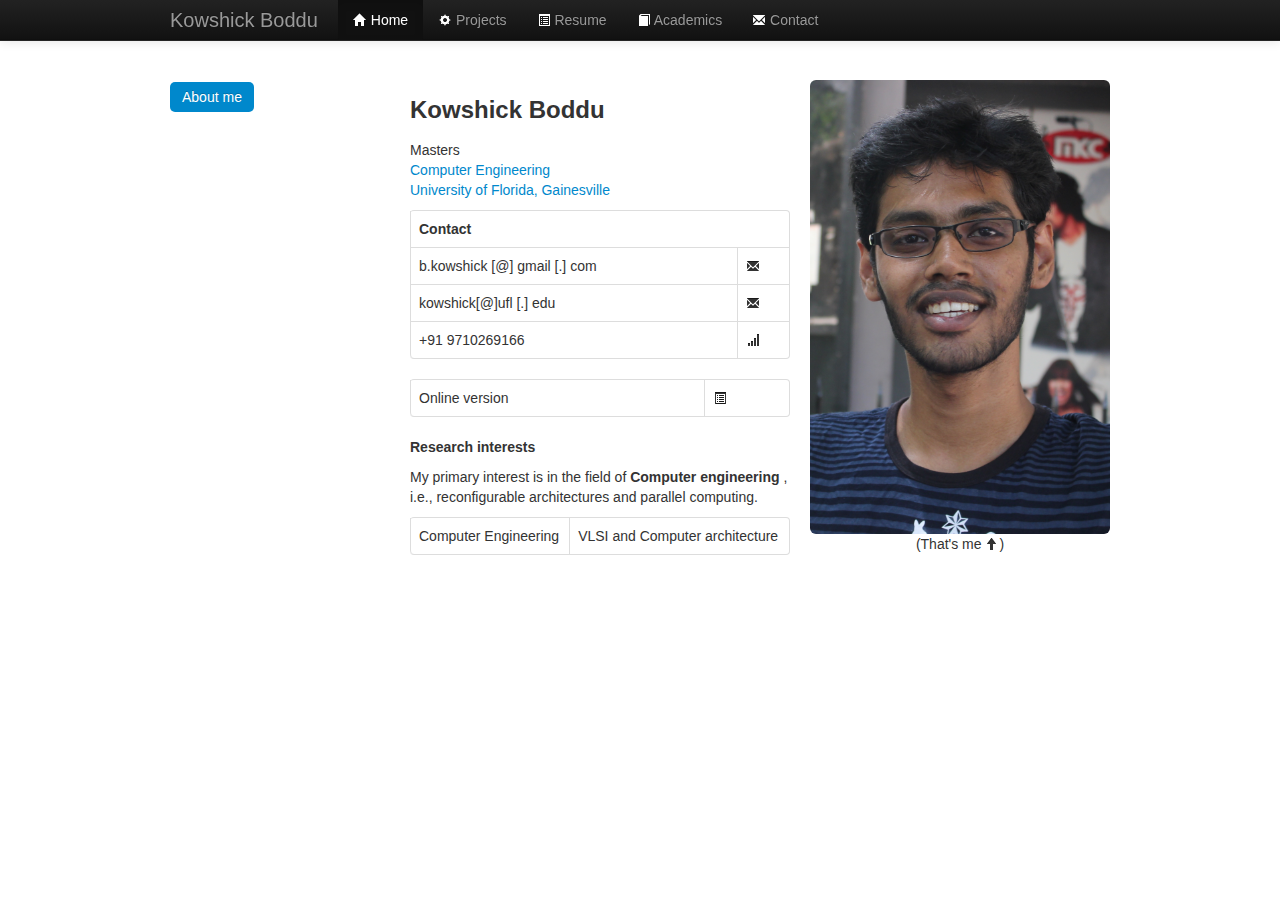
==== index.html @ 82d70430 "Merge branch 'master' of https://github.com/kowshick/kowshick.github.io" ====
<!DOCTYPE html>
<html lang="en">
  <head>
    <title>Kowshick Boddu</title>
    <!-- Bootstrap -->
    <link href="bootstrap/css/bootstrap.min.css" rel="stylesheet">
    <link href="bootstrap/css/other.css" rel="stylesheet">
    <!-- Enable fluid response -->
    <!-- <meta name="viewport" content="width=device-width, initial-scale=1.0"> -->
    <!-- <link href="assets/css/bootstrap-responsive.css" rel="stylesheet"> -->

    <script src="bootstrap/js/jquery-latest.js"></script>
    <script src="bootstrap/js/bootstrap.min.js"></script>
    <script type="text/javascript">
      var _gaq = _gaq || [];
      _gaq.push(['_setAccount', 'UA-10620514-6']);
      _gaq.push(['_trackPageview']);

      (function() {
        var ga = document.createElement('script'); ga.type = 'text/javascript'; ga.async = true;
        ga.src = ('https:' == document.location.protocol ? 'https://ssl' : 'http://www') + '.google-analytics.com/ga.js';
        var s = document.getElementsByTagName('script')[0]; s.parentNode.insertBefore(ga, s);
      })();
    </script>
  </head>
  <body data-spy="scroll" data-target=".sideNav" background="http://kowshick.github.io/bootstrap/img/me.jpg">
    <div class="navbar navbar-fixed-top navbar-inverse">
      <div class="navbar-inner">
        <div class="container">
          <a class="brand" href="index.html">Kowshick Boddu</a>
          <ul class="nav" id="mainTabs">
            <li class="active"><a href="#home"><i class="icon-home icon-white"></i> Home</a></li>
            <li><a href="projects.html"><i class="icon-cog icon-white"></i> Projects</a></li>
            <li><a href="resume.html"><i class="icon-list-alt icon-white"></i> Resume</a></li>
            <li><a href="courses.html"><i class="icon-book icon-white"></i> Academics</a></li>
            <li><a href="contact.html"><i class="icon-envelope icon-white"></i> Contact</a></li>
           
            <!-- <li><a href="#">Link</a></li> -->
          </ul>
        </div>
      </div>
    </div>
    <!-- Home content -->
    <div id="home" class="container">
      <div class="row">
        <div class="span3 sideNav">
          <!--Sidebar content-->
          <ul id="homeSideNav" class="nav nav-pills nav-list nav-stacked affix">
            <li class="active">
                <a href="#aboutme">About me</a>
            </li>
            <!-- <li><a href="#">...</a></li> -->
            <!-- <li><a href="#">...</a></li> -->
          </ul>
        </div>
        <div class="span9">
          <!--Body content-->
          <div id="aboutme" class="row">
            <div class="span5">
              <h3>Kowshick Boddu</h3>
              <p>
                Masters<br>
                <a href="http://www.ece.ufl.edu/computerengineering" target="_blank">Computer Engineering</a><br>
                <a href="http://www.ece.ufl.edu/" target="_blank">University of Florida, Gainesville</a><br>
              </p>  
              <div>
                <!-- <h5>Contact</h5> -->
                <table class="table table-bordered table-hover">
                  <tr>
                    <th>Contact</th>
                  </tr>
                  <tr>
                    <td>b.kowshick [@] gmail [.] com</td> <td><a href="mailto:b.kowshick@gmail.com" target="_blank"><i class="icon-envelope"></i></a></td>
                  </tr>
                  <tr>
                    <td>kowshick[@]ufl [.] edu </td> <td><a href="mailto:kowshick@ufl.edu" target="_blank"><i class="icon-envelope"></i></a></td>
                  </tr>
                  <tr>
                    <td>+91 9710269166</td> <td><i class="icon-signal"></i></td>
                  </tr>
                </table>
              </div>
              <div>
                <!-- <h5>Resume</h5> -->
                <table class="table table-bordered table-hover">
                 
                  <tr>
                    <td>Online version</td> <td><a href="resume.html"><i class="icon-list-alt"></i></a></td>
                  </tr>
                  <!-- <tr>
                    <td>Downloadable version</td> <td><a href="SiddharthSwaminathan-Resume.pdf"><i class="icon-file"></i></a></td>
                  </tr> -->
                </table>
              </div>
              <h5>Research interests</h5>
              <p>My primary interest is in the field of <strong>Computer engineering </strong>, i.e., reconfigurable architectures and parallel computing.</p>
                <table class="table table-bordered table-hover">
                  <tr>
                    <td>Computer Engineering</td> <td>VLSI and Computer architecture</td>
                  </tr>
                 
                </table>
            </div>
            <div class="span4">
              <img src="bootstrap/img/me.jpg" class="img-rounded" /><br>
              <p style="text-align:center">(That's me <i class="icon-arrow-up"></i>)</p>
            </div>
          </div>
        </div>
      </div>
    </div>
    <script>
  (function(i,s,o,g,r,a,m){i['GoogleAnalyticsObject']=r;i[r]=i[r]||function(){
  (i[r].q=i[r].q||[]).push(arguments)},i[r].l=1*new Date();a=s.createElement(o),
  m=s.getElementsByTagName(o)[0];a.async=1;a.src=g;m.parentNode.insertBefore(a,m)
  })(window,document,'script','//www.google-analytics.com/analytics.js','ga');

  ga('create', 'UA-43264580-1', 'kowshick.in');
  ga('send', 'pageview');

</script>
  </body>
</html>
---- bootstrap/css/other.css ----
body {
	position: relative;
	padding-top: 80px;
	background: url('/ bootstrap / img / me.jpg');
     background-size: 1440px 800px;
     background-repeat:no-repeat;
    display: compact;
}

/* Sections
-------------------------------------------------- */

/* padding for in-page bookmarks and fixed navbar */
section {
  padding-top: 40px;
}
section > .page-header,
section > .lead {
  color: #5a5a5a;
}
section > ul li {
  margin-bottom: 5px;
}

/* Separators (hr) */
.separator {
  margin: 20px 0 19px;
}

/* Faded out hr */
hr.soften {
  height: 1px;
  margin: 70px 0;
  background-image: -webkit-linear-gradient(left, rgba(0,0,0,0), rgba(0,0,0,.1), rgba(0,0,0,0));
  background-image:    -moz-linear-gradient(left, rgba(0,0,0,0), rgba(0,0,0,.1), rgba(0,0,0,0));
  background-image:     -ms-linear-gradient(left, rgba(0,0,0,0), rgba(0,0,0,.1), rgba(0,0,0,0));
  background-image:      -o-linear-gradient(left, rgba(0,0,0,0), rgba(0,0,0,.1), rgba(0,0,0,0));
  border: 0;
}


/*#resume{
	padding-top: 80px;
}*/

.leftcolumn{
	/*padding-top:40px;*/
}
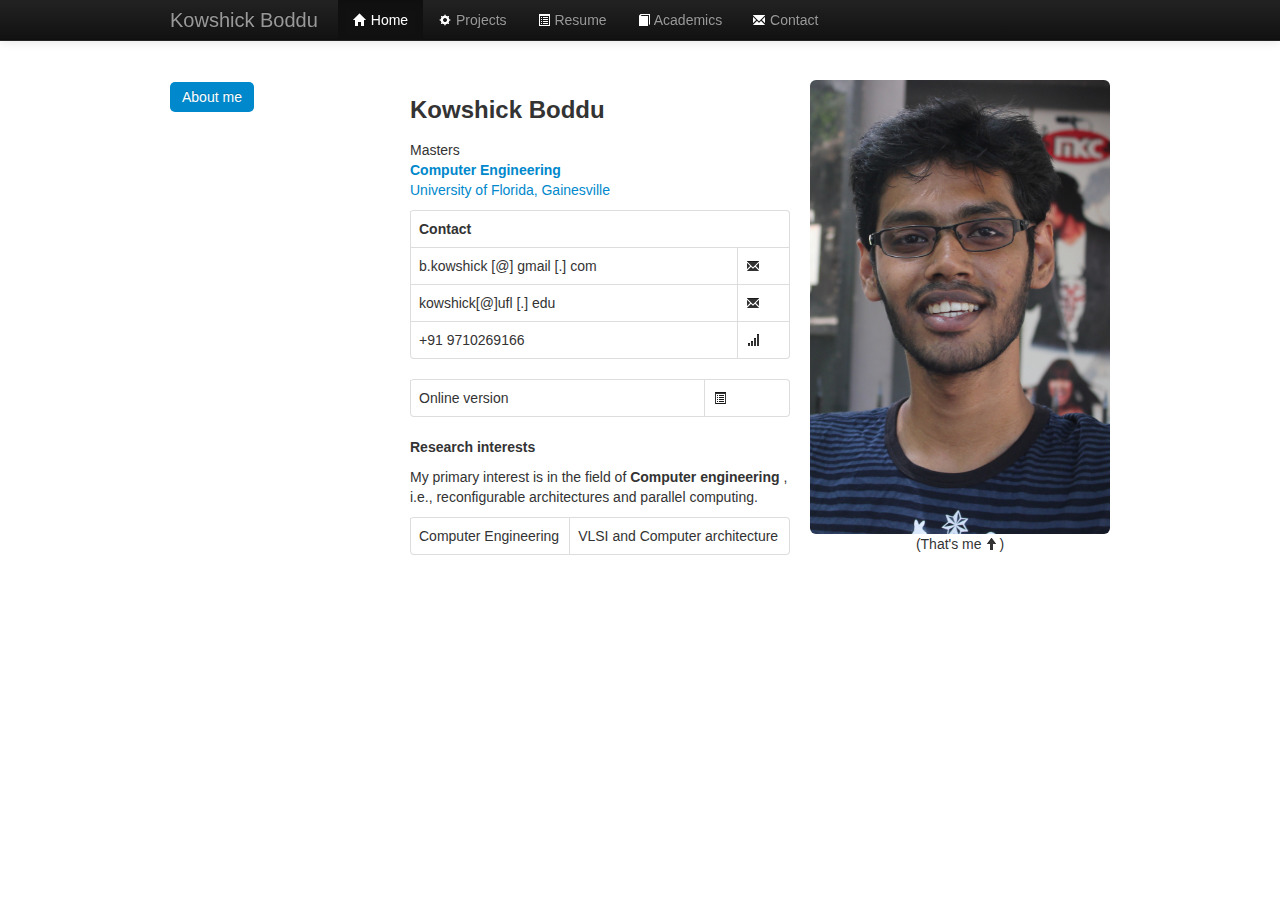
==== commit 472d6ce4: "Update index.html" ====
--- a/index.html
+++ b/index.html
@@ -23,7 +23,7 @@
       })();
     </script>
   </head>
-  <body data-spy="scroll" data-target=".sideNav" background="http://kowshick.github.io/bootstrap/img/me.jpg">
+  <body data-spy="scroll" data-target=".sideNav" background="/bg.jpg">
     <div class="navbar navbar-fixed-top navbar-inverse">
       <div class="navbar-inner">
         <div class="container">
@@ -60,7 +60,7 @@
               <h3>Kowshick Boddu</h3>
               <p>
                 Masters<br>
-                <a href="http://www.ece.ufl.edu/computerengineering" target="_blank">Computer Engineering</a><br>
+                <a href="http://www.ece.ufl.edu/computerengineering" target="_blank"><b>Computer Engineering</b></a><br>
                 <a href="http://www.ece.ufl.edu/" target="_blank">University of Florida, Gainesville</a><br>
               </p>  
               <div>
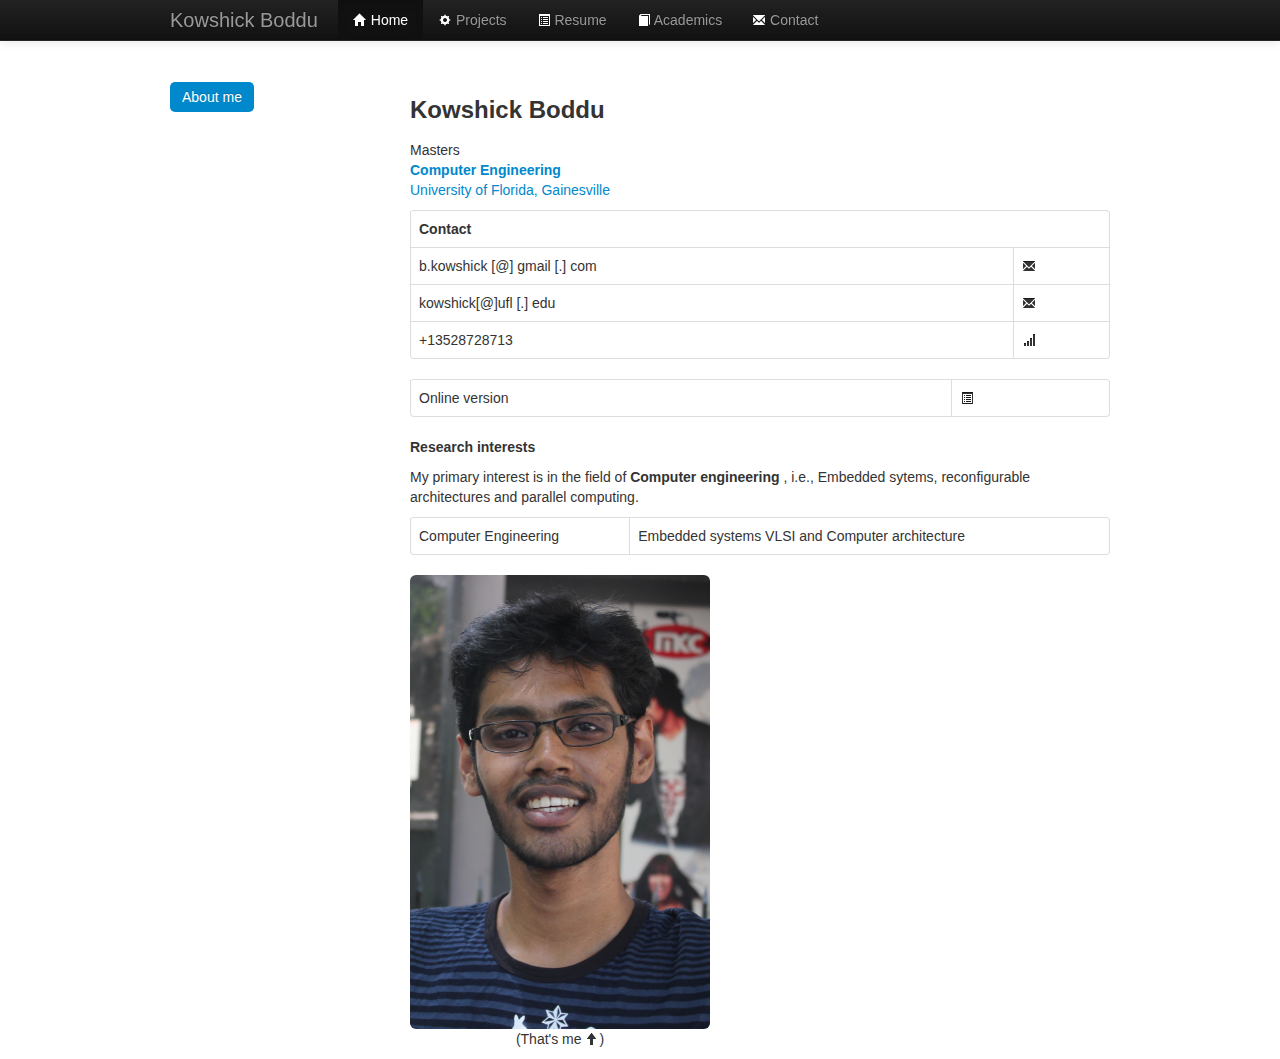
==== commit f0df65ed: "Update index.html" ====
--- a/index.html
+++ b/index.html
@@ -23,7 +23,7 @@
       })();
     </script>
   </head>
-  <body data-spy="scroll" data-target=".sideNav" background="/bg.jpg">
+  <body data-spy="scroll" data-target=".sideNav">
     <div class="navbar navbar-fixed-top navbar-inverse">
       <div class="navbar-inner">
         <div class="container">
@@ -56,11 +56,11 @@
         <div class="span9">
           <!--Body content-->
           <div id="aboutme" class="row">
-            <div class="span5">
+            <div class="span5o">
               <h3>Kowshick Boddu</h3>
               <p>
                 Masters<br>
-                <a href="http://www.ece.ufl.edu/computerengineering" target="_blank"><b>Computer Engineering</b></a><br>
+                <a href="http://www.ece.ufl.edu/computerengineering" target="_blank"><font colot= "red"><b>Computer Engineering</b></font></a><br>
                 <a href="http://www.ece.ufl.edu/" target="_blank">University of Florida, Gainesville</a><br>
               </p>  
               <div>
@@ -76,7 +76,7 @@
                     <td>kowshick[@]ufl [.] edu </td> <td><a href="mailto:kowshick@ufl.edu" target="_blank"><i class="icon-envelope"></i></a></td>
                   </tr>
                   <tr>
-                    <td>+91 9710269166</td> <td><i class="icon-signal"></i></td>
+                    <td>+13528728713</td> <td><i class="icon-signal"></i></td>
                   </tr>
                 </table>
               </div>
@@ -93,10 +93,10 @@
                 </table>
               </div>
               <h5>Research interests</h5>
-              <p>My primary interest is in the field of <strong>Computer engineering </strong>, i.e., reconfigurable architectures and parallel computing.</p>
+              <p>My primary interest is in the field of <strong>Computer engineering </strong>, i.e., Embedded sytems, reconfigurable architectures and parallel computing.</p>
                 <table class="table table-bordered table-hover">
                   <tr>
-                    <td>Computer Engineering</td> <td>VLSI and Computer architecture</td>
+                    <td>Computer Engineering</td> <td>Embedded systems VLSI and Computer architecture</td>
                   </tr>
                  
                 </table>
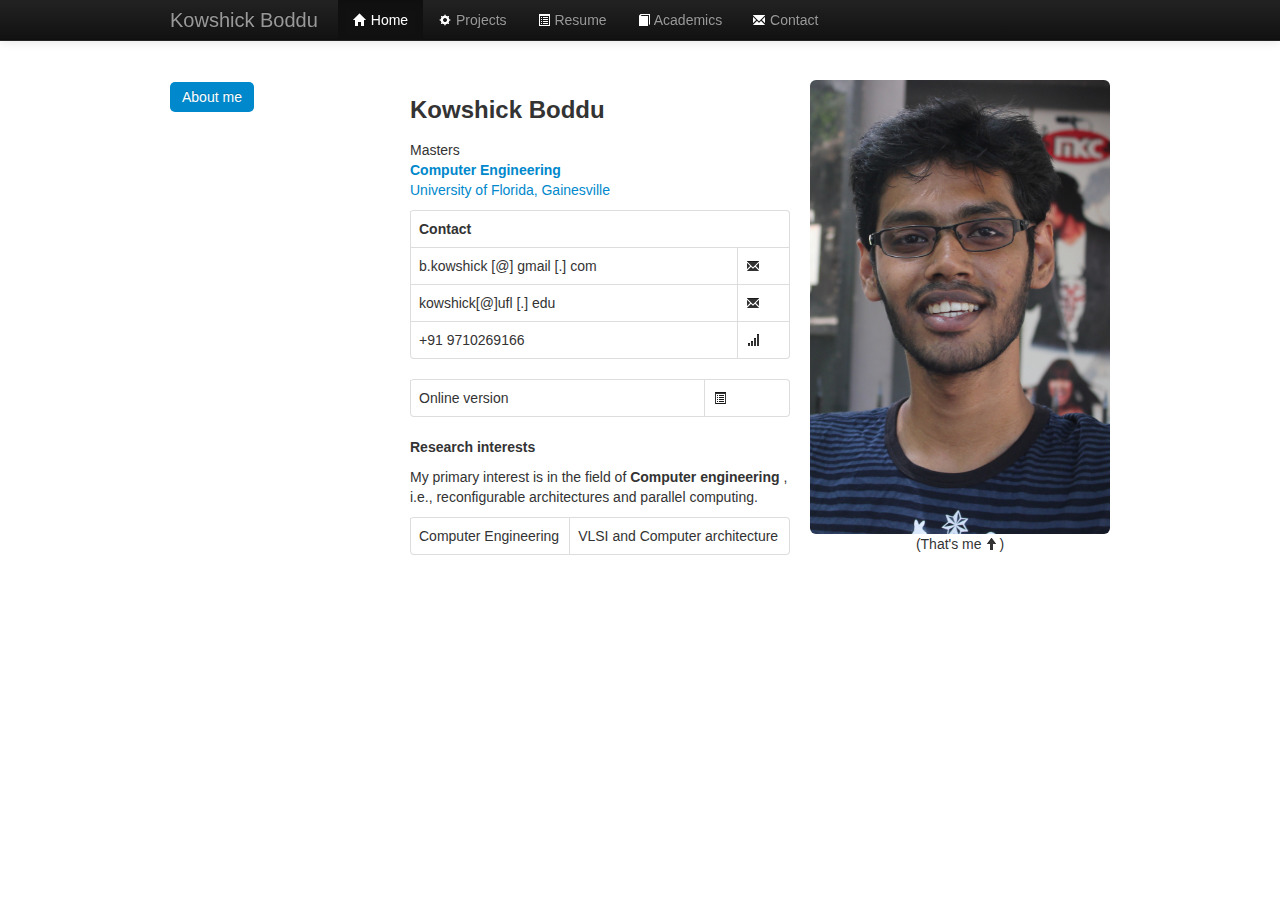
==== commit 5fca0fcc: "Update index.html" ====
--- a/index.html
+++ b/index.html
@@ -56,7 +56,7 @@
         <div class="span9">
           <!--Body content-->
           <div id="aboutme" class="row">
-            <div class="span5o">
+            <div class="span5">
               <h3>Kowshick Boddu</h3>
               <p>
                 Masters<br>
@@ -76,7 +76,7 @@
                     <td>kowshick[@]ufl [.] edu </td> <td><a href="mailto:kowshick@ufl.edu" target="_blank"><i class="icon-envelope"></i></a></td>
                   </tr>
                   <tr>
-                    <td>+13528728713</td> <td><i class="icon-signal"></i></td>
+                    <td>+91 9710269166</td> <td><i class="icon-signal"></i></td>
                   </tr>
                 </table>
               </div>
@@ -93,10 +93,10 @@
                 </table>
               </div>
               <h5>Research interests</h5>
-              <p>My primary interest is in the field of <strong>Computer engineering </strong>, i.e., Embedded sytems, reconfigurable architectures and parallel computing.</p>
+              <p>My primary interest is in the field of <strong>Computer engineering </strong>, i.e., reconfigurable architectures and parallel computing.</p>
                 <table class="table table-bordered table-hover">
                   <tr>
-                    <td>Computer Engineering</td> <td>Embedded systems VLSI and Computer architecture</td>
+                    <td>Computer Engineering</td> <td>VLSI and Computer architecture</td>
                   </tr>
                  
                 </table>
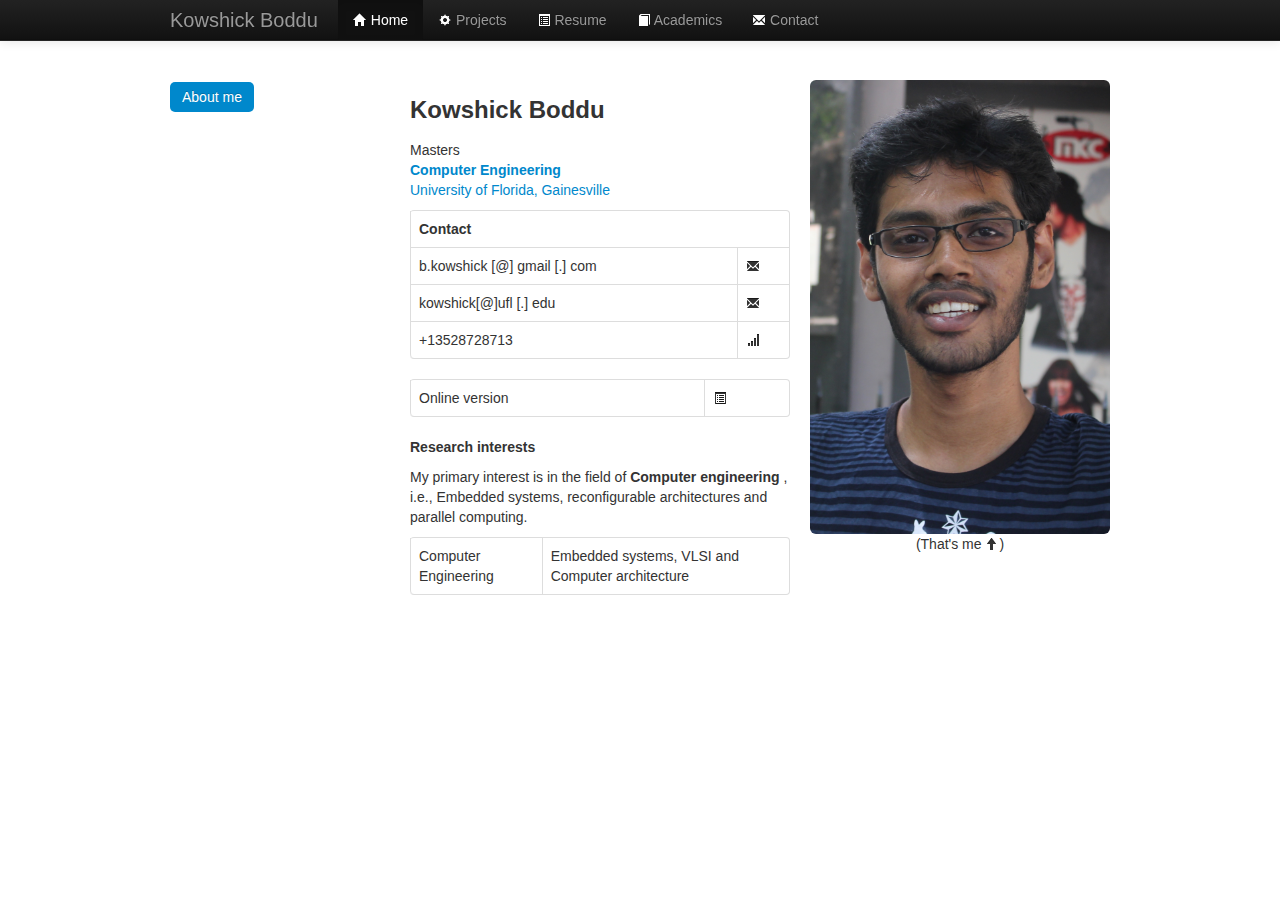
==== commit 0f4399d3: "Update index.html" ====
--- a/index.html
+++ b/index.html
@@ -76,7 +76,7 @@
                     <td>kowshick[@]ufl [.] edu </td> <td><a href="mailto:kowshick@ufl.edu" target="_blank"><i class="icon-envelope"></i></a></td>
                   </tr>
                   <tr>
-                    <td>+91 9710269166</td> <td><i class="icon-signal"></i></td>
+                    <td>+13528728713</td> <td><i class="icon-signal"></i></td>
                   </tr>
                 </table>
               </div>
@@ -93,10 +93,10 @@
                 </table>
               </div>
               <h5>Research interests</h5>
-              <p>My primary interest is in the field of <strong>Computer engineering </strong>, i.e., reconfigurable architectures and parallel computing.</p>
+              <p>My primary interest is in the field of <strong>Computer engineering </strong>, i.e., Embedded systems, reconfigurable architectures and parallel computing.</p>
                 <table class="table table-bordered table-hover">
                   <tr>
-                    <td>Computer Engineering</td> <td>VLSI and Computer architecture</td>
+                    <td>Computer Engineering</td> <td>Embedded systems, VLSI and Computer architecture</td>
                   </tr>
                  
                 </table>
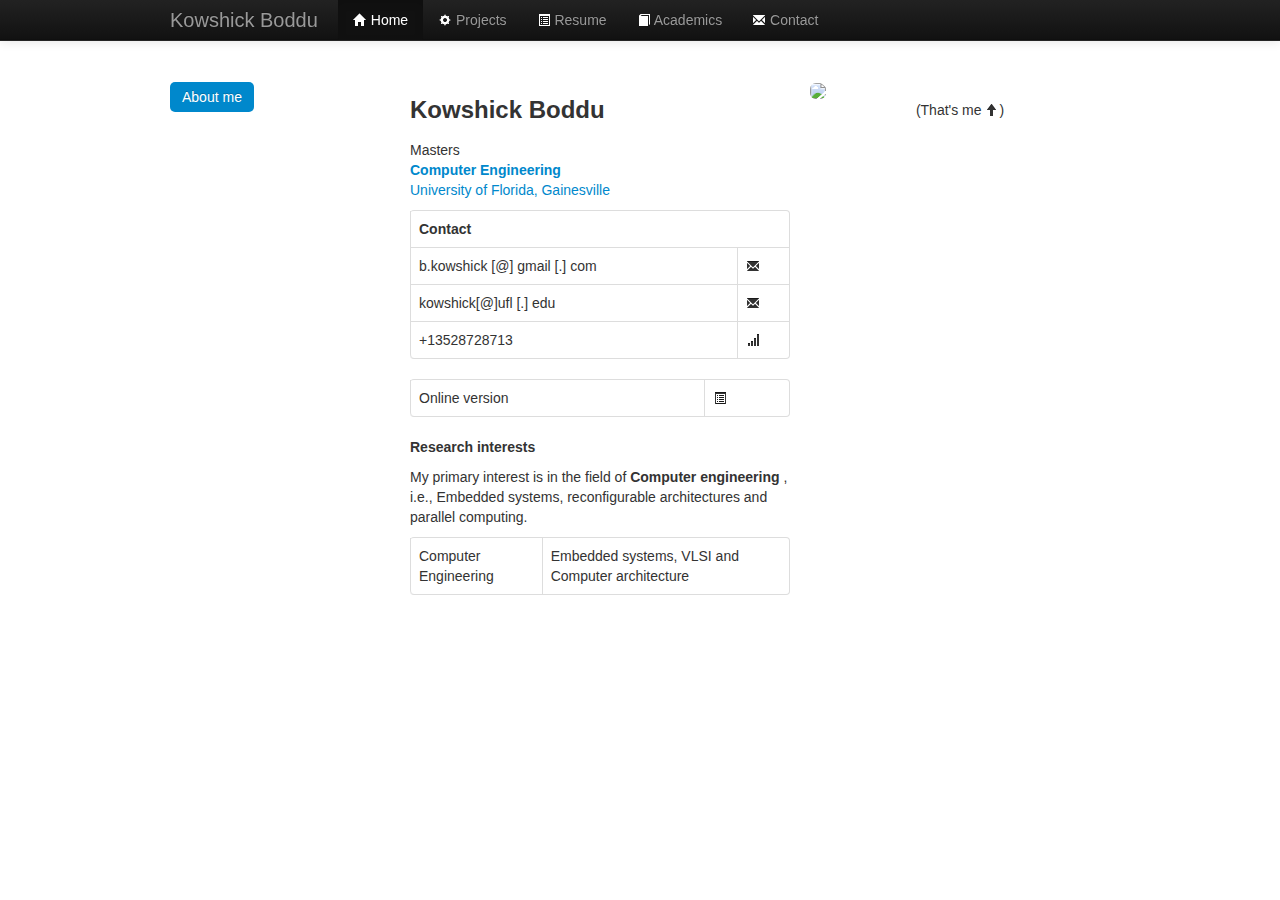
==== commit 84b4d5af: "Update index.html" ====
--- a/index.html
+++ b/index.html
@@ -102,7 +102,7 @@
                 </table>
             </div>
             <div class="span4">
-              <img src="bootstrap/img/me.jpg" class="img-rounded" /><br>
+              <img src="bootstrap/img/me(2).jpg" class="img-rounded" /><br>
               <p style="text-align:center">(That's me <i class="icon-arrow-up"></i>)</p>
             </div>
           </div>
